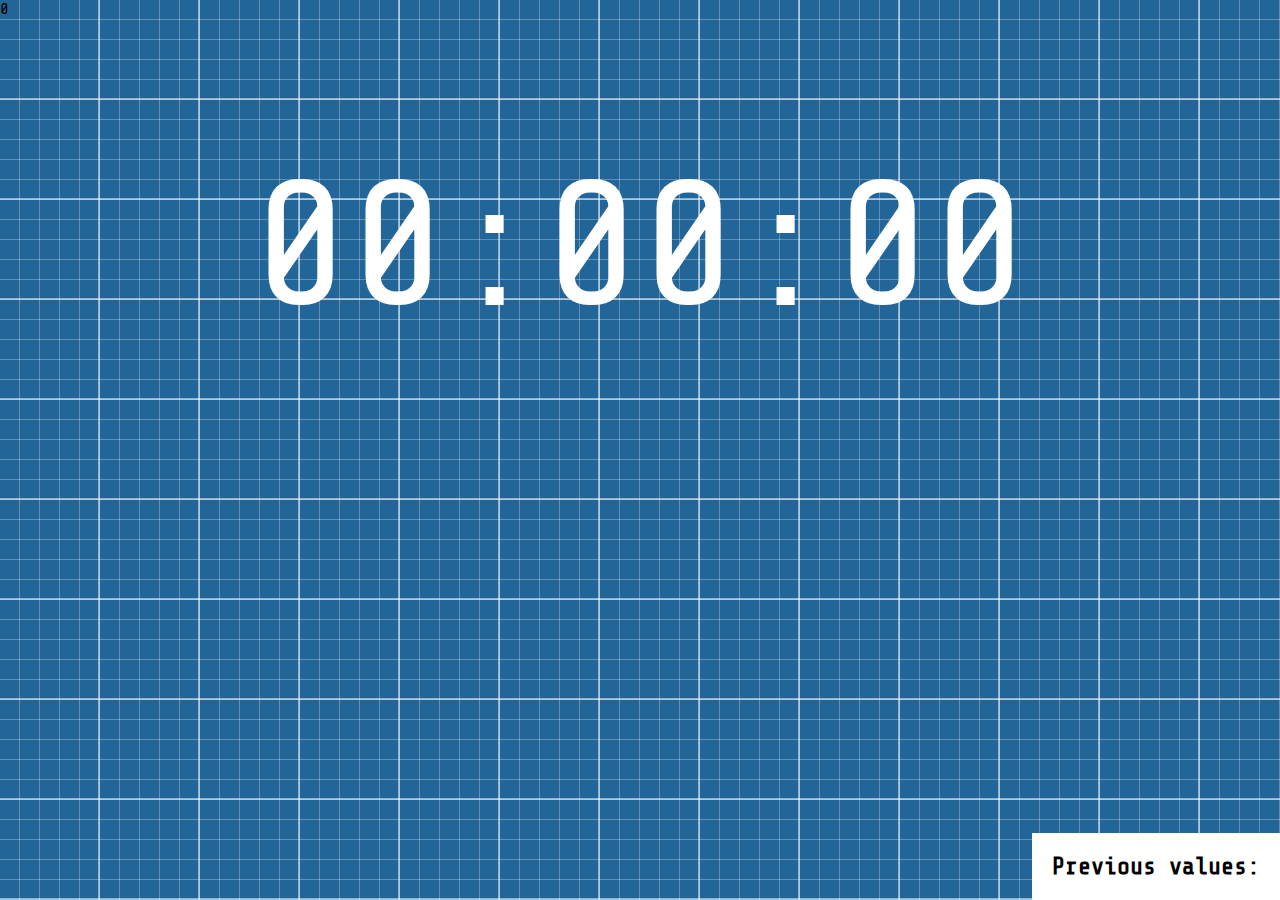
==== index.html @ 023eb5a5 "code refactoring" ====
<!DOCTYPE html>
<html>
<head>
  <meta charset="utf-8">
  <title>Live counter</title>

  <script src="https://ajax.googleapis.com/ajax/libs/jquery/3.3.1/jquery.min.js"></script>
  <link rel="preconnect" href="https://fonts.googleapis.com">
  <link rel="preconnect" href="https://fonts.gstatic.com" crossorigin>
  <link href="https://fonts.googleapis.com/css2?family=Share+Tech+Mono&display=swap" rel="stylesheet">
  <style>
   
   
    * {
        margin: 0;
        padding: 0;
        box-sizing: border-box;
      }

      html, body, main {
        height: 100%;
      }
      body {
        font-family: 'Share Tech Mono', monospace;
        background-color: #269;
        background-image:
          linear-gradient(rgba(255,255,255,.5) 2px, transparent 2px),
          linear-gradient(90deg, rgba(255,255,255,.5) 2px, transparent 2px),
          linear-gradient(rgba(255,255,255,.28) 1px, transparent 1px),
          linear-gradient(90deg, rgba(255,255,255,.28) 1px, transparent 1px);
        background-size: 100px 100px, 100px 100px, 20px 20px, 20px 20px;
        background-position: -2px -2px, -2px -2px, -1px -1px, -1px -1px;
      }
    
      .current-time{
        width: 100%;
        height: 80%;
        margin-top: 10%;
        font-size: 180px;
        color: #fff;
        text-align: center;
        vertical-align: middle;
      }
      .prev-counter {
        position: absolute;
        bottom: 0;
        right: 0;
        background: #FFF;
        padding: 20px;
        color: #000;
      }
  </style>

  <script>
    $(document).ready(function() {
      var count = 0;
      var interval = setInterval(function() {
        count++;
        $('#counter').text(count);
      }, 1000);

      let totalSeconds = 0;
      let session = readLocalStorage();
      
      if (session.updated - session.created < 2000) {
        totalSeconds = session.count;
      } else {
        fillPreviousCount(session);      
      }
      
      setInterval(setTime, 1000);
    });

    function setTime() {
        ++totalSeconds;

        currentTime = convertSecondsToTime(totalSeconds);
        document.getElementById("current-time").innerHTML = currentTime;
        console.log(currentTime);

        writeLocalStorage(totalSeconds);
      }

    /**
     * Read the initial information from the local storage
     * @returns {counnt, created, updated}
     */
    function readLocalStorage() {
        return {
          count: parseInt(localStorage.getItem('count')),
          created: new Date(localStorage.getItem('created')),
          updated: new Date(localStorage.getItem('updated')),
        }
    }
    /**
     * Write the current count to the local storage
     * @param {number} totalSeconds
     */
    function writeLocalStorage(count) {
      localStorage.setItem('count', count);

      if (count == 1) {
        localStorage.setItem('created', new Date());
      }
      localStorage.setItem('updated', new Date());
    }

    /**
     * the function to convert the seconds to human readble time
     */ 
    function convertSecondsToTime(totalSecconds) {
        
        let hours = parseInt(totalSecconds / 3600);
        let minutes = parseInt((seconds - (hours * 3600)) / 60);
            seconds = seconds - (hours * 3600) - (minutes * 60);
        let days = parseInt(hours / 24);  

        if (hours < 10)   { hours = "0" + hours;}
        if (minutes < 10) { minutes = "0" + minutes;}
        if (seconds < 10) { seconds = "0" + seconds; }
        
        if (days > 0 ) {
          return days + "d " + hours + ":" + minutes + ":" + seconds;
        } else {
          return hours + ":" + minutes + ":" + seconds;
        }
  
    }

    /**
     * The whole idea of the project is to remember the time how long the counter was running
     * @param {object} session
     */ 
    function fillPreviousCount(session) {
      console.log(session);
      document.getElementById("prev-counter-created").innerHTML = session.created;
      document.getElementById("prev-counter-updated").innerHTML = session.updated;
      document.getElementById("prev-counter-time").innerHTML = convertSecondsToTime(session.count);
    }

    </script>
</head>

<body>
    <div id="counter">0</div>
    <div class="current-time" id="current-time">00:00:00</div>

    <div id="prev-counter" class="prev-counter">
      <h2>Previous values:</h2>
      <div id="prev-counter-created"></div>
      <div id="prev-counter-updated"></div>
      <div id="prev-counter-time"></div>
    </div>
</body>
</html>
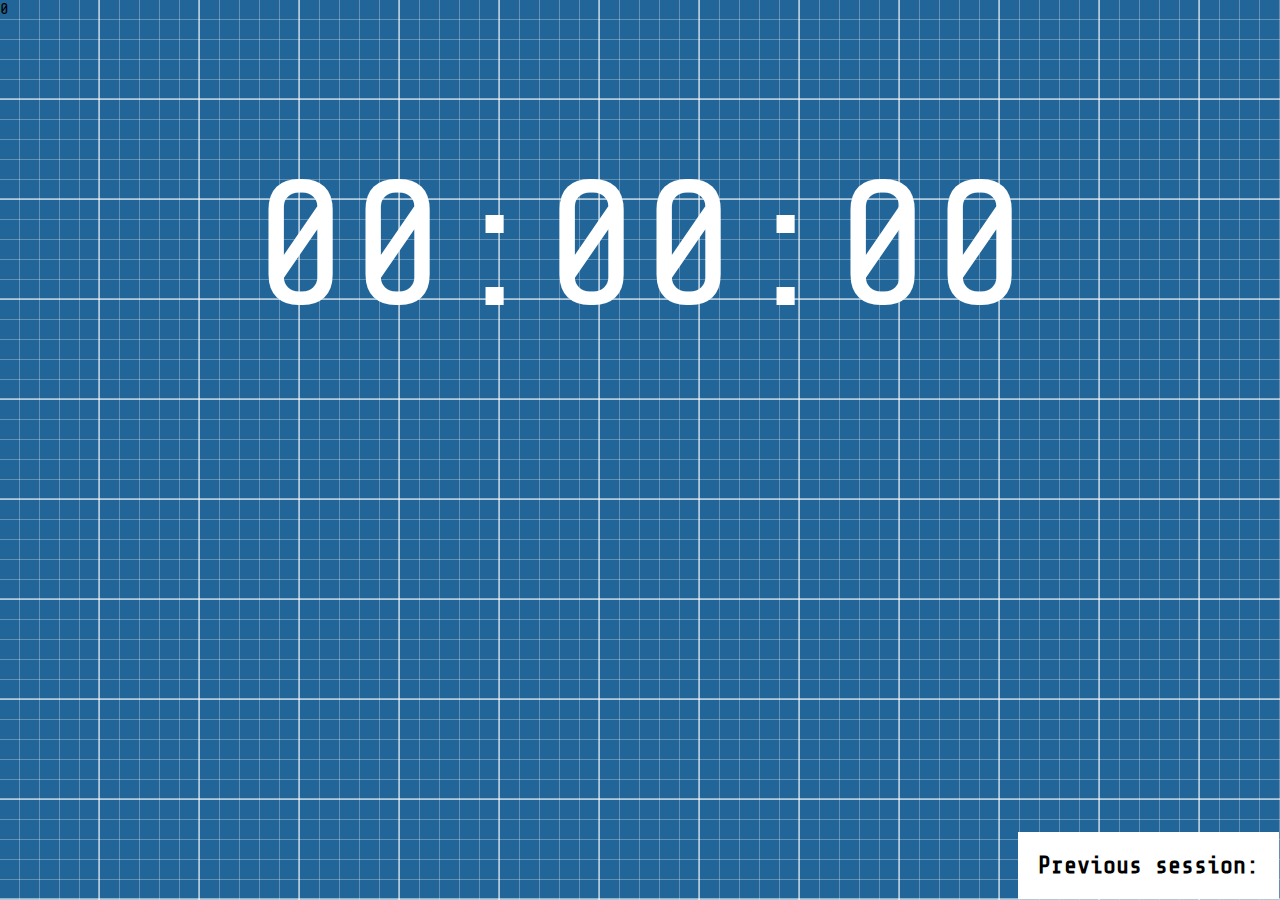
==== commit 2fd70c6c: "testing and improving the code. Refactoring" ====
--- a/index.html
+++ b/index.html
@@ -9,9 +9,7 @@
   <link rel="preconnect" href="https://fonts.gstatic.com" crossorigin>
   <link href="https://fonts.googleapis.com/css2?family=Share+Tech+Mono&display=swap" rel="stylesheet">
   <style>
-   
-   
-    * {
+   * {
         margin: 0;
         padding: 0;
         box-sizing: border-box;
@@ -31,7 +29,6 @@
         background-size: 100px 100px, 100px 100px, 20px 20px, 20px 20px;
         background-position: -2px -2px, -2px -2px, -1px -1px, -1px -1px;
       }
-    
       .current-time{
         width: 100%;
         height: 80%;
@@ -48,18 +45,22 @@
         background: #FFF;
         padding: 20px;
         color: #000;
+        margin: 1px;
       }
   </style>
 
   <script>
-    $(document).ready(function() {
+
+  let totalSeconds = 0;
+  
+  $(document).ready(function() {
       var count = 0;
       var interval = setInterval(function() {
         count++;
         $('#counter').text(count);
       }, 1000);
 
-      let totalSeconds = 0;
+      
       let session = readLocalStorage();
       
       if (session.updated - session.created < 2000) {
@@ -74,10 +75,7 @@
     function setTime() {
         ++totalSeconds;
 
-        currentTime = convertSecondsToTime(totalSeconds);
-        document.getElementById("current-time").innerHTML = currentTime;
-        console.log(currentTime);
-
+        document.getElementById("current-time").innerHTML = convertSecondsToTime(totalSeconds);
         writeLocalStorage(totalSeconds);
       }
 
@@ -111,8 +109,8 @@
     function convertSecondsToTime(totalSecconds) {
         
         let hours = parseInt(totalSecconds / 3600);
-        let minutes = parseInt((seconds - (hours * 3600)) / 60);
-            seconds = seconds - (hours * 3600) - (minutes * 60);
+        let minutes = parseInt((totalSecconds - (hours * 3600)) / 60);
+        let seconds = totalSecconds - (hours * 3600) - (minutes * 60);
         let days = parseInt(hours / 24);  
 
         if (hours < 10)   { hours = "0" + hours;}
@@ -132,10 +130,15 @@
      * @param {object} session
      */ 
     function fillPreviousCount(session) {
-      console.log(session);
-      document.getElementById("prev-counter-created").innerHTML = session.created;
-      document.getElementById("prev-counter-updated").innerHTML = session.updated;
-      document.getElementById("prev-counter-time").innerHTML = convertSecondsToTime(session.count);
+      //  .log('Prev session', session);
+      let createdDate = new Date(session.created);
+      let durationSeconds = new Date(session.updated) - createdDate;
+      let duration = convertSecondsToTime(durationSeconds / 1000);
+      
+      document.getElementById("prev-counter-text").innerHTML = 
+        'Last time the site was running at ' 
+        + createdDate.toLocaleDateString('en-US', { weekday: "long", year: "numeric", month: "short", day: "numeric", hour: "2-digit", minute: "2-digit", second: "2-digit" })
+        + ' and was working during <strong>' + duration +'</strong>';
     }
 
     </script>
@@ -146,10 +149,8 @@
     <div class="current-time" id="current-time">00:00:00</div>
 
     <div id="prev-counter" class="prev-counter">
-      <h2>Previous values:</h2>
-      <div id="prev-counter-created"></div>
-      <div id="prev-counter-updated"></div>
-      <div id="prev-counter-time"></div>
+      <h2>Previous session:</h2>
+      <div id="prev-counter-text"></div>
     </div>
 </body>
 </html>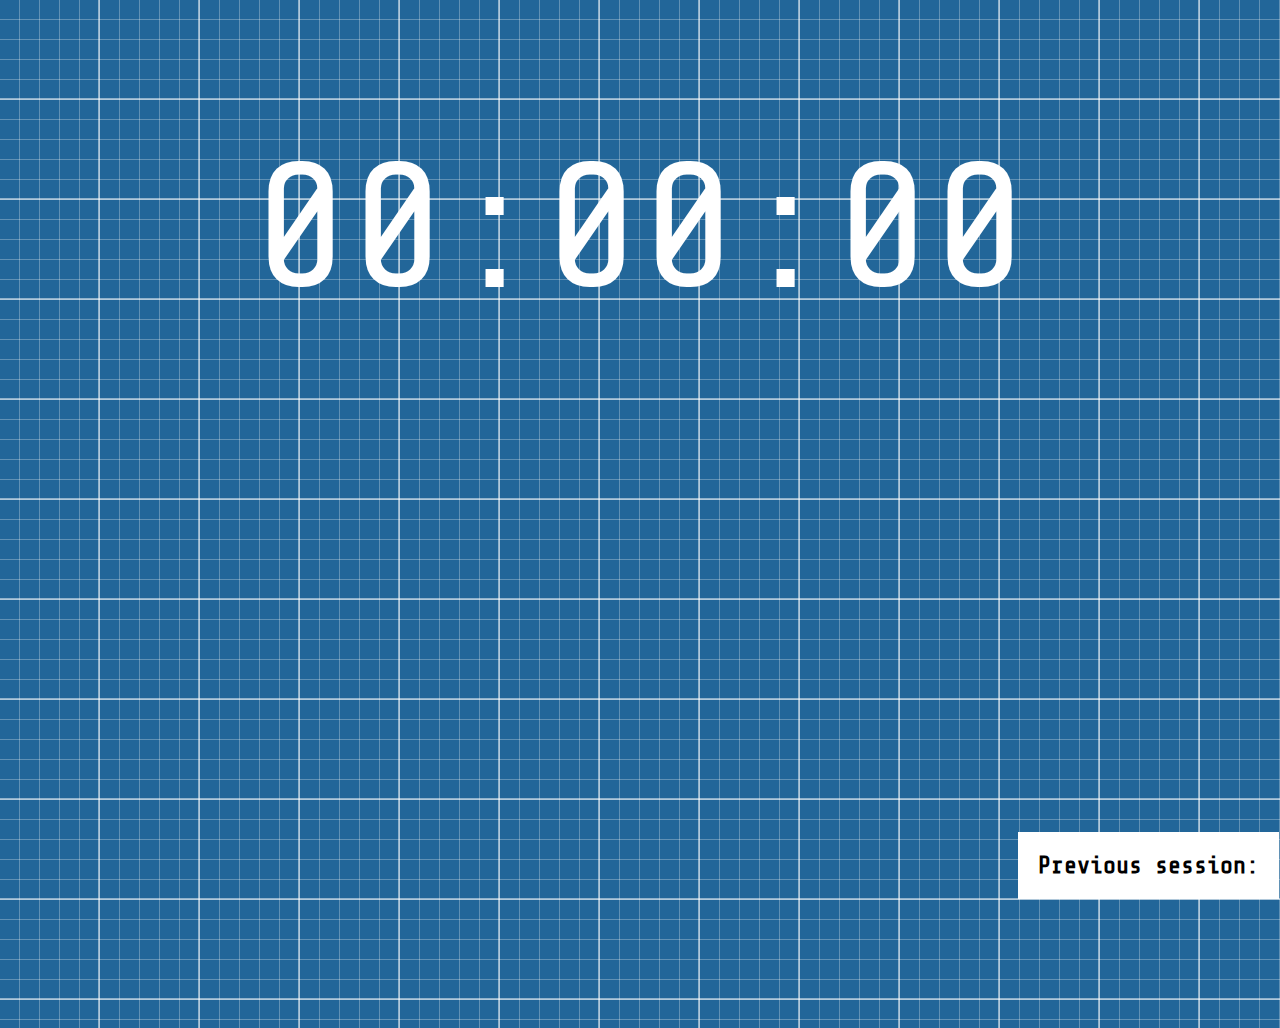
==== commit 002f8331: "testing battery API from the browser" ====
--- a/index.html
+++ b/index.html
@@ -1,8 +1,13 @@
 <!DOCTYPE html>
-<html>
+<html lang="en">
 <head>
   <meta charset="utf-8">
   <title>Live counter</title>
+
+  <link rel="apple-touch-icon" sizes="180x180" href="./img/favicon_io/apple-touch-icon.png">
+  <link rel="icon" type="image/png" sizes="32x32" href="./img/favicon_io/favicon-32x32.png">
+  <link rel="icon" type="image/png" sizes="16x16" href="./img/favicon_io/favicon-16x16.png">
+  <link rel="manifest" href="./img/favicon_io/site.webmanifest">
 
   <script src="https://ajax.googleapis.com/ajax/libs/jquery/3.3.1/jquery.min.js"></script>
   <link rel="preconnect" href="https://fonts.googleapis.com">
@@ -51,31 +56,80 @@
 
   <script>
 
+  navigator.getBattery().then(battery => {
+    function updateAllBatteryInfo() {
+      updateChargeInfo();
+      updateLevelInfo();
+      updateChargingInfo();
+      updateDischargingInfo();
+    }
+    updateAllBatteryInfo();
+
+    battery.addEventListener('chargingchange', () => {
+      updateChargeInfo();
+    });
+    function updateChargeInfo() {
+      console.log("Battery charging? "
+        + (battery.charging ? "Yes" : "No"));
+    }
+
+    battery.addEventListener('levelchange', () => {
+      updateLevelInfo();
+    });
+    function updateLevelInfo() {
+      console.log("Battery level: "
+        + battery.level * 100 + "%");
+    }
+
+    battery.addEventListener('chargingtimechange', () => {
+      updateChargingInfo();
+    });
+    function updateChargingInfo() {
+      console.log("Battery charging time: "
+        + battery.chargingTime + " seconds");
+    }
+
+    battery.addEventListener('dischargingtimechange', () => {
+      updateDischargingInfo();
+    });
+    function updateDischargingInfo() {
+      console.log("Battery discharging time: "
+        + battery.dischargingTime + " seconds");
+    }
+
+  });
+
+
+// ------------------------------------------------------------
+
   let totalSeconds = 0;
-  
-  $(document).ready(function() {
-      var count = 0;
-      var interval = setInterval(function() {
-        count++;
-        $('#counter').text(count);
-      }, 1000);
-
-      
-      let session = readLocalStorage();
-      
-      if (session.updated - session.created < 2000) {
-        totalSeconds = session.count;
-      } else {
-        fillPreviousCount(session);      
-      }
-      
+  if (localStorage.getItem('count') == 'NaN') {
+    writeLocalStorage(1);
+  } 
+    
+    
+  $(document).ready(function() {      
       setInterval(setTime, 1000);
     });
 
     function setTime() {
         ++totalSeconds;
 
-        document.getElementById("current-time").innerHTML = convertSecondsToTime(totalSeconds);
+        if (totalSeconds)
+          document.getElementById("current-time").innerHTML = convertSecondsToTime(totalSeconds);
+
+        let session = readLocalStorage();
+        /**
+         * Буває ситуація, коли каунтер зупиняється, тому що сторінка на бекграунді, або на іншому екрані
+         * У цьому випадку, коли сторінка стає активною каунтер продовжує роботу з того місця, де він зупинився. 
+         * Це неправильна поведінка
+         *  - якщо сторінка повертається із бекграунда - то я не можу зрозуміти чи був комп виключився
+         * 
+         *  Треба детектити, чи збільшився рівень батарейки - чи ні. 
+         */
+        fillPreviousCount(session);
+        
+
         writeLocalStorage(totalSeconds);
       }
 
@@ -145,7 +199,6 @@
 </head>
 
 <body>
-    <div id="counter">0</div>
     <div class="current-time" id="current-time">00:00:00</div>
 
     <div id="prev-counter" class="prev-counter">
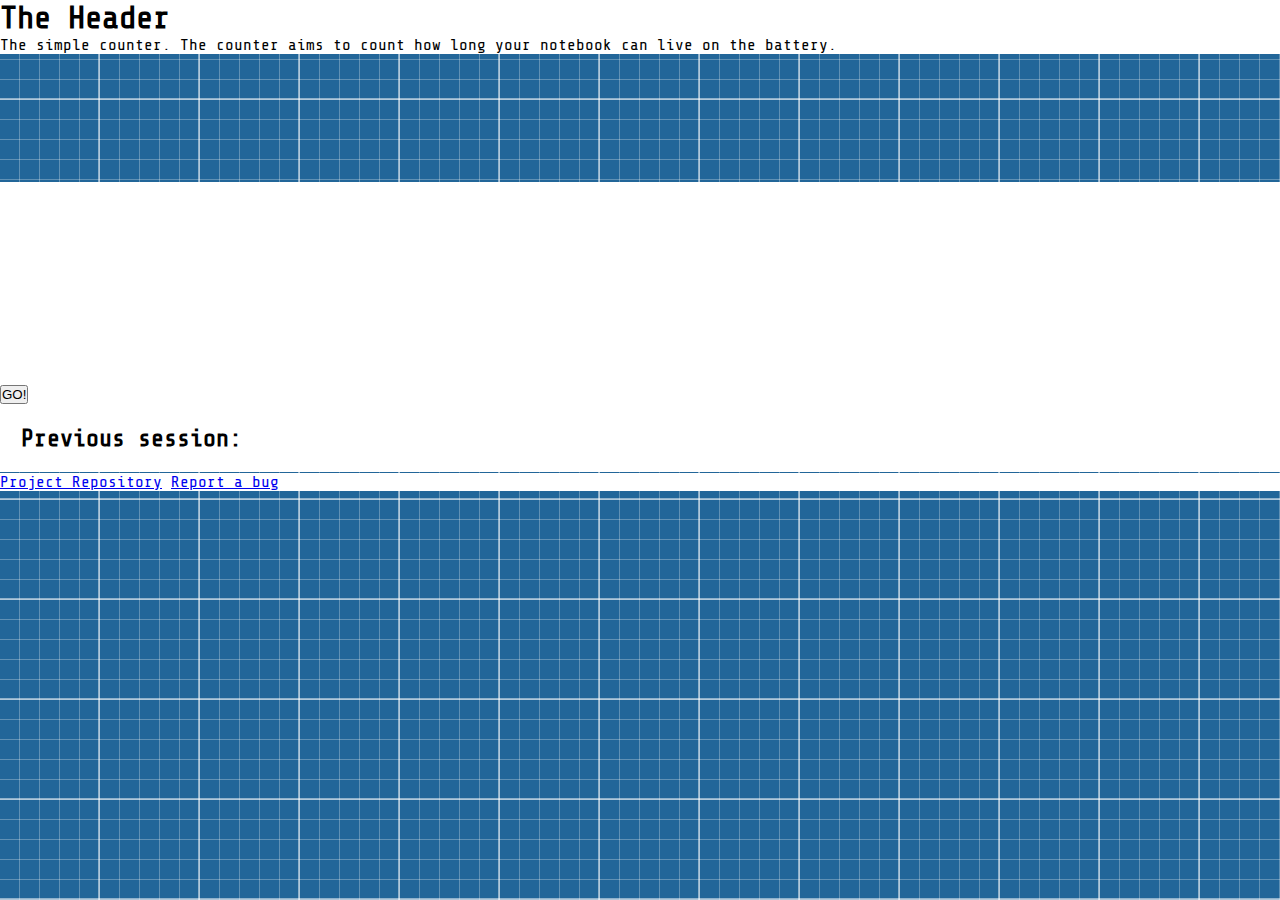
==== commit fca9106d: "start add new style" ====
--- a/index.html
+++ b/index.html
@@ -13,92 +13,11 @@
   <link rel="preconnect" href="https://fonts.googleapis.com">
   <link rel="preconnect" href="https://fonts.gstatic.com" crossorigin>
   <link href="https://fonts.googleapis.com/css2?family=Share+Tech+Mono&display=swap" rel="stylesheet">
-  <style>
-   * {
-        margin: 0;
-        padding: 0;
-        box-sizing: border-box;
-      }
-
-      html, body, main {
-        height: 100%;
-      }
-      body {
-        font-family: 'Share Tech Mono', monospace;
-        background-color: #269;
-        background-image:
-          linear-gradient(rgba(255,255,255,.5) 2px, transparent 2px),
-          linear-gradient(90deg, rgba(255,255,255,.5) 2px, transparent 2px),
-          linear-gradient(rgba(255,255,255,.28) 1px, transparent 1px),
-          linear-gradient(90deg, rgba(255,255,255,.28) 1px, transparent 1px);
-        background-size: 100px 100px, 100px 100px, 20px 20px, 20px 20px;
-        background-position: -2px -2px, -2px -2px, -1px -1px, -1px -1px;
-      }
-      .current-time{
-        width: 100%;
-        height: 80%;
-        margin-top: 10%;
-        font-size: 180px;
-        color: #fff;
-        text-align: center;
-        vertical-align: middle;
-      }
-      .prev-counter {
-        position: absolute;
-        bottom: 0;
-        right: 0;
-        background: #FFF;
-        padding: 20px;
-        color: #000;
-        margin: 1px;
-      }
-  </style>
+  <link rel="stylesheet" href="./css/style.css" >
 
   <script>
 
-  navigator.getBattery().then(battery => {
-    function updateAllBatteryInfo() {
-      updateChargeInfo();
-      updateLevelInfo();
-      updateChargingInfo();
-      updateDischargingInfo();
-    }
-    updateAllBatteryInfo();
-
-    battery.addEventListener('chargingchange', () => {
-      updateChargeInfo();
-    });
-    function updateChargeInfo() {
-      console.log("Battery charging? "
-        + (battery.charging ? "Yes" : "No"));
-    }
-
-    battery.addEventListener('levelchange', () => {
-      updateLevelInfo();
-    });
-    function updateLevelInfo() {
-      console.log("Battery level: "
-        + battery.level * 100 + "%");
-    }
-
-    battery.addEventListener('chargingtimechange', () => {
-      updateChargingInfo();
-    });
-    function updateChargingInfo() {
-      console.log("Battery charging time: "
-        + battery.chargingTime + " seconds");
-    }
-
-    battery.addEventListener('dischargingtimechange', () => {
-      updateDischargingInfo();
-    });
-    function updateDischargingInfo() {
-      console.log("Battery discharging time: "
-        + battery.dischargingTime + " seconds");
-    }
-
-  });
-
+  
 
 // ------------------------------------------------------------
 
@@ -199,11 +118,25 @@
 </head>
 
 <body>
-    <div class="current-time" id="current-time">00:00:00</div>
+    <header class="header">
+      <h1>The Header</h1>
+      <p>The simple counter.
+      The counter aims to count how long your notebook can live on the battery.</p>
+       
+    </header>
+    <main class="main">
+      <div class="current-time" id="current-time">00:00:00</div>
+      <button class="start-button" id="start-button">GO!</button>
 
-    <div id="prev-counter" class="prev-counter">
-      <h2>Previous session:</h2>
-      <div id="prev-counter-text"></div>
-    </div>
+      <div id="prev-counter" class="prev-counter">
+        <h2>Previous session:</h2>
+        <div id="prev-counter-text"></div>
+      </div>
+    </main>
+    
+    <footer class="footer">
+      <a class="link" href="https://github.com/xainse/livecounter" target="_blank"><span class="icon github-icon"></span>Project Repository</a>
+      <a class="link" href="https://github.com/xainse/livecounter/issues" target="_blank"><span class="icon bug-icon"></span>Report a bug</a>
+    </footer>
 </body>
-</html>+</html>
--- a/css/style.css
+++ b/css/style.css
@@ -0,0 +1,46 @@
+* {
+  margin: 0;
+  padding: 0;
+  box-sizing: border-box;
+}
+
+html,
+body{
+  height: 100%;
+}
+
+body {
+  font-family: 'Share Tech Mono', monospace;
+  background-color: #269;
+  background-image:
+    linear-gradient(rgba(255, 255, 255, .5) 2px, transparent 2px),
+    linear-gradient(90deg, rgba(255, 255, 255, .5) 2px, transparent 2px),
+    linear-gradient(rgba(255, 255, 255, .28) 1px, transparent 1px),
+    linear-gradient(90deg, rgba(255, 255, 255, .28) 1px, transparent 1px);
+  background-size: 100px 100px, 100px 100px, 20px 20px, 20px 20px;
+  background-position: -2px -2px, -2px -2px, -1px -1px, -1px -1px;
+}
+
+.current-time {
+  width: 100%;
+  height: 80%;
+  margin-top: 10%;
+  font-size: 180px;
+  color: #fff;
+  text-align: center;
+  vertical-align: middle;
+}
+
+.prev-counter {
+  display: block;
+  bottom: 0;
+  right: 0;
+  background: #FFF;
+  padding: 20px;
+  color: #000;
+  margin: 1px;
+}
+
+.header, .main, .footer {
+  background:#fff;
+}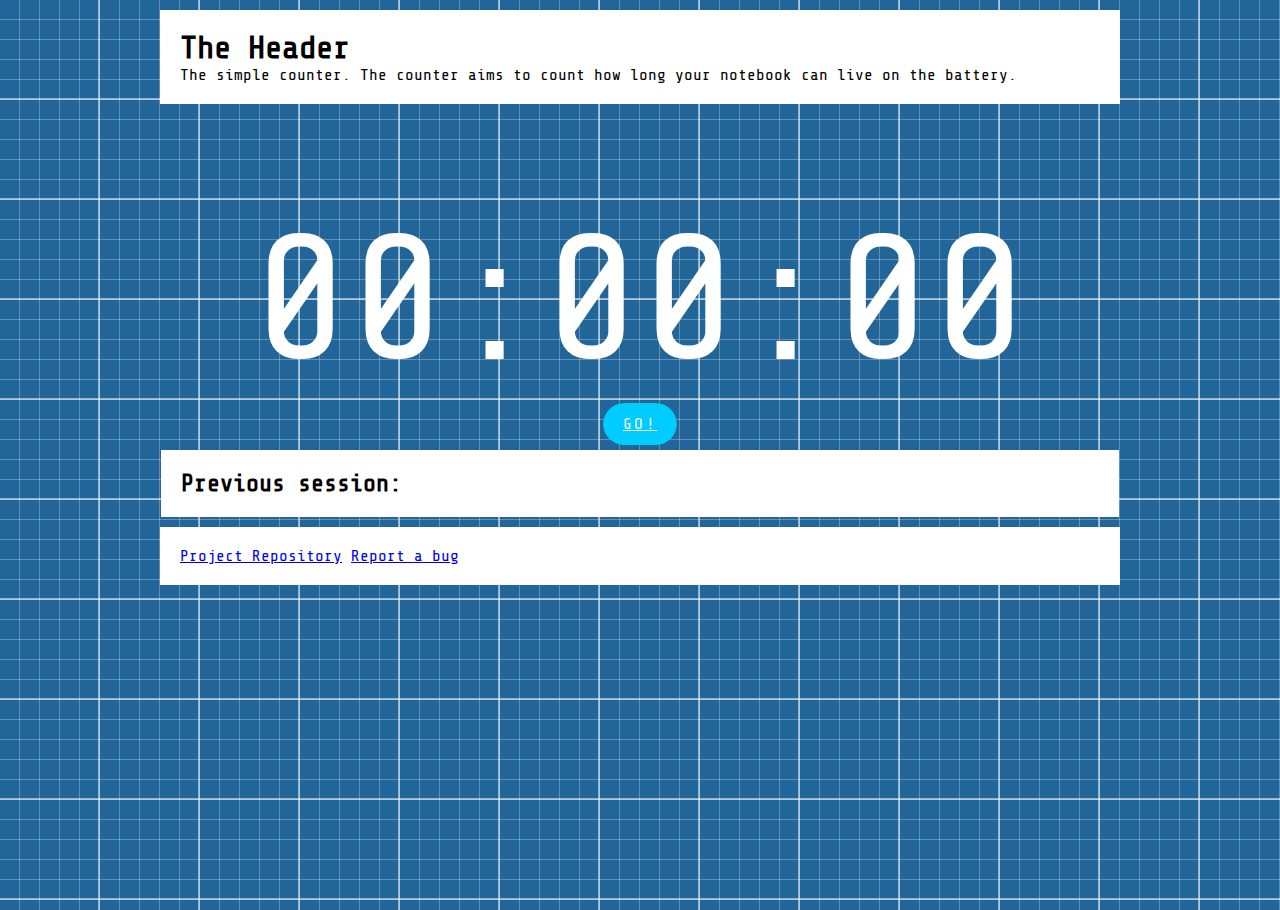
==== commit 59e68d89: "Update ui 1" ====
--- a/index.html
+++ b/index.html
@@ -118,6 +118,7 @@
 </head>
 
 <body>
+  <div id="wrapper" class="wrapper">
     <header class="header">
       <h1>The Header</h1>
       <p>The simple counter.
@@ -126,7 +127,7 @@
     </header>
     <main class="main">
       <div class="current-time" id="current-time">00:00:00</div>
-      <button class="start-button" id="start-button">GO!</button>
+      <div class="btn-wrapper"><a href="#" class="start-button button" id="start-button">GO!</a></div>
 
       <div id="prev-counter" class="prev-counter">
         <h2>Previous session:</h2>
@@ -138,5 +139,6 @@
       <a class="link" href="https://github.com/xainse/livecounter" target="_blank"><span class="icon github-icon"></span>Project Repository</a>
       <a class="link" href="https://github.com/xainse/livecounter/issues" target="_blank"><span class="icon bug-icon"></span>Report a bug</a>
     </footer>
+  </div>
 </body>
 </html>
--- a/css/style.css
+++ b/css/style.css
@@ -21,6 +21,12 @@
   background-position: -2px -2px, -2px -2px, -1px -1px, -1px -1px;
 }
 
+.wrapper{
+  position: relative;
+  width: 960px;
+  margin: 0 auto;
+}
+
 .current-time {
   width: 100%;
   height: 80%;
@@ -40,7 +46,69 @@
   color: #000;
   margin: 1px;
 }
+.header,
+.footer,
+.main {
+  display: block;
+  width: 100%;  
+}
+.header, .footer {
+  background:#fff;
+  margin: 10px 0;
+  padding: 20px;
+}
 
-.header, .main, .footer {
-  background:#fff;
-}+/* GO button start */
+.button {
+  display: inline-block;
+  padding: 0.75rem 1.25rem;
+  border-radius: 10rem;
+  color: #fff;
+  text-transform: uppercase;
+  font-size: 1rem;
+  letter-spacing: 0.15rem;
+  transition: all 0.3s;
+  position: relative;
+  overflow: hidden;
+  z-index: 1;
+}
+
+.button:after {
+  content: "";
+  position: absolute;
+  bottom: 0;
+  left: 0;
+  width: 100%;
+  height: 100%;
+  background-color: #0cf;
+  border-radius: 10rem;
+  z-index: -2;
+}
+
+.button:before {
+  content: "";
+  position: absolute;
+  bottom: 0;
+  left: 0;
+  width: 0%;
+  height: 100%;
+  background-color: #008fb3;
+  transition: all 0.3s;
+  border-radius: 10rem;
+  z-index: -1;
+}
+
+.button:hover {
+  color: #fff;
+}
+
+.button:hover:before {
+  width: 100%;
+}
+/* / GO button end */
+
+
+
+  .btn-wrapper {
+    text-align: center;
+  }